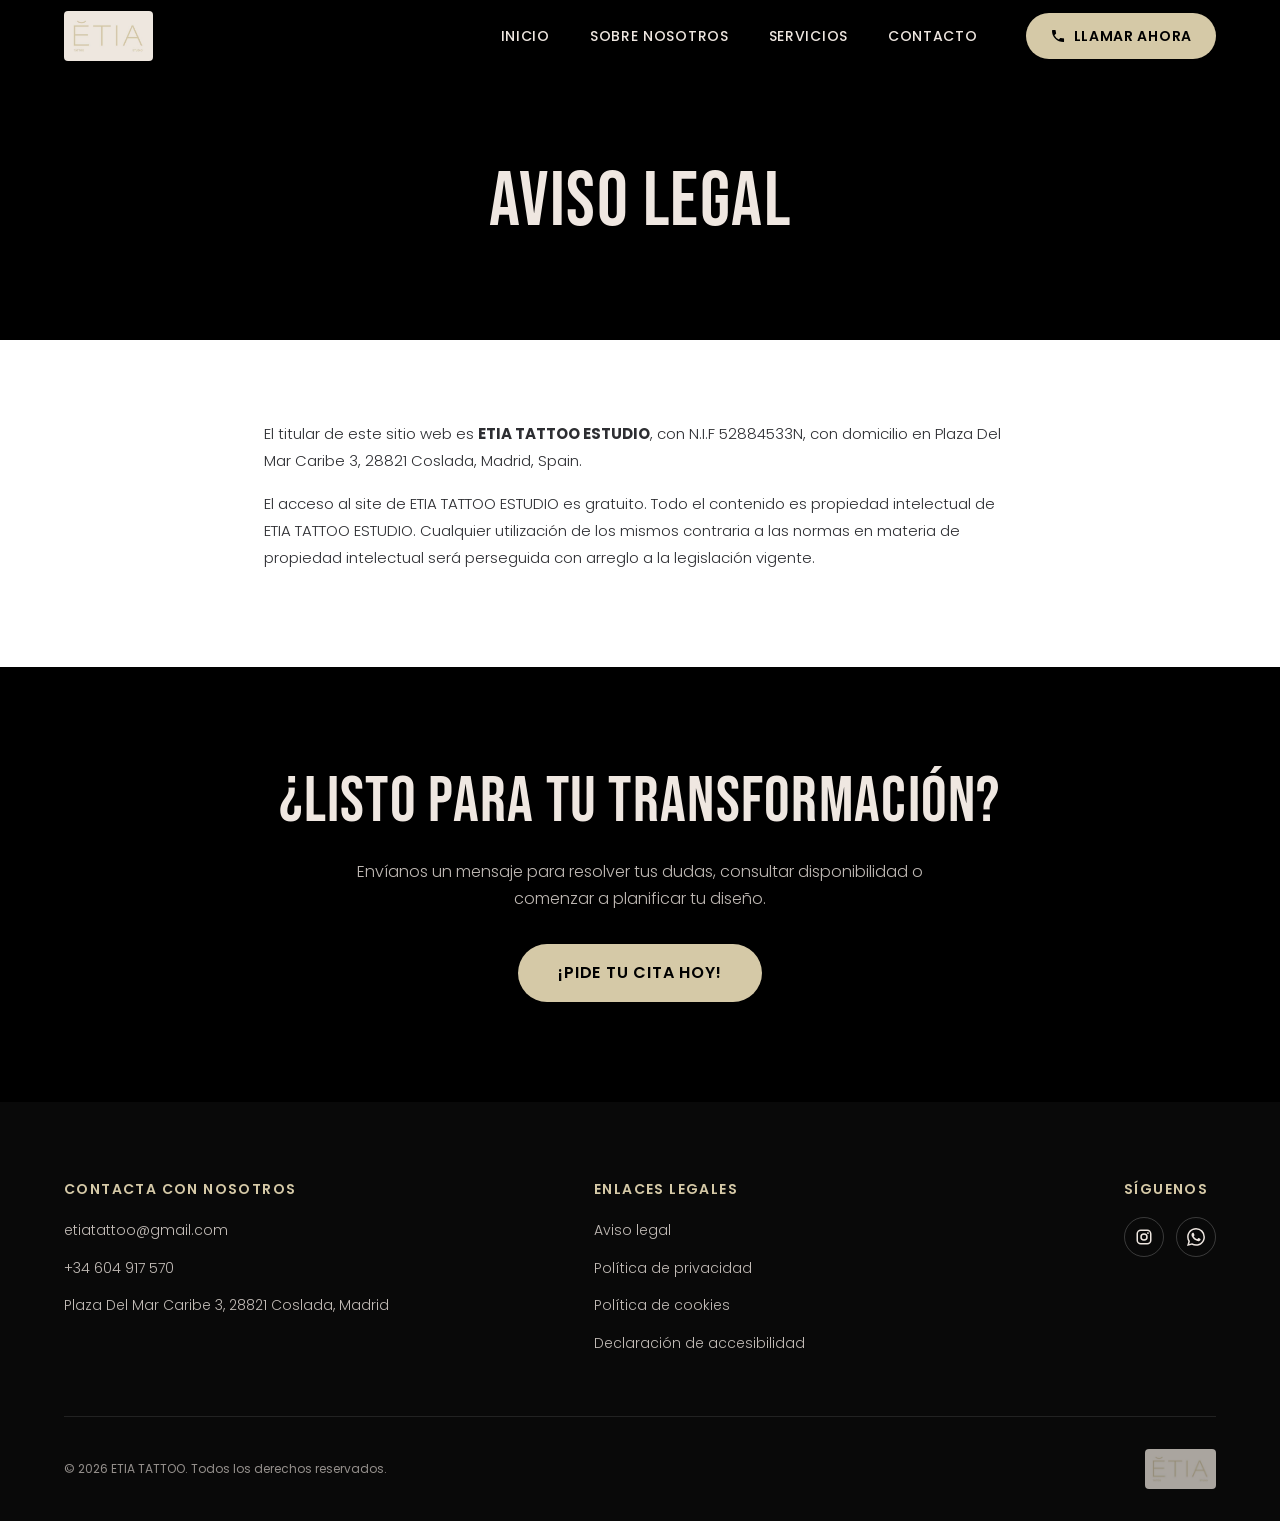
==== aviso-legal.html @ 00338dae "Initial commit: Etia tattoo & piercing studio website Static HTML/CSS site with pages for tattoos, p" ====
<!DOCTYPE html>
<html lang="es">
<head>
  <meta charset="UTF-8">
  <meta name="viewport" content="width=device-width, initial-scale=1.0">
  <title>Aviso Legal | ETIA TATTOO</title>
  <meta name="description" content="Aviso legal de ETIA TATTOO ESTUDIO.">
  <link rel="stylesheet" href="styles.css">
</head>
<body>

  <!-- HEADER -->
  <header class="header">
    <div class="header__inner">
      <a href="index.html" class="header__logo">
        <img src="assets/images/logo.jpg" alt="Logo Etia Tattoo">
      </a>
      <nav class="nav">
        <ul class="nav__list">
          <li class="nav__item"><a href="index.html" class="nav__link">Inicio</a></li>
          <li class="nav__item"><a href="sobre-nosotros.html" class="nav__link">Sobre Nosotros</a></li>
          <li class="nav__item nav__item--dropdown">
            <a href="#" class="nav__link">Servicios</a>
            <div class="nav__dropdown">
              <a href="tatuajes.html">Tattoos</a>
              <a href="piercing.html">Piercing</a>
            </div>
          </li>
          <li class="nav__item"><a href="contacto.html" class="nav__link">Contacto</a></li>
        </ul>
        <a href="tel:+34604917570" class="btn btn--primary">
          <svg viewBox="0 0 24 24"><path d="M6.62 10.79a15.05 15.05 0 006.59 6.59l2.2-2.2a1 1 0 011.01-.24 11.72 11.72 0 003.66.59 1 1 0 011 1v3.59a1 1 0 01-1 1A17 17 0 013 4a1 1 0 011-1h3.59a1 1 0 011 1 11.72 11.72 0 00.59 3.66 1 1 0 01-.24 1.01l-2.32 2.12z"/></svg>
          Llamar ahora
        </a>
      </nav>
      <button class="hamburger" aria-label="Abrir menú" onclick="document.querySelector('.mobile-nav').classList.add('active')">
        <span></span><span></span><span></span>
      </button>
    </div>
  </header>

  <!-- MOBILE NAV -->
  <div class="mobile-nav">
    <button class="mobile-nav__close" aria-label="Cerrar menú" onclick="this.parentElement.classList.remove('active')">&times;</button>
    <a href="index.html">Inicio</a>
    <a href="sobre-nosotros.html">Sobre Nosotros</a>
    <a href="tatuajes.html">Tattoos</a>
    <a href="piercing.html">Piercing</a>
    <a href="contacto.html">Contacto</a>
  </div>

  <!-- PAGE HERO -->
  <section class="page-hero">
    <div class="container">
      <h1 class="page-hero__title">Aviso Legal</h1>
    </div>
  </section>

  <!-- CONTENT -->
  <div class="legal-content">
    <p>El titular de este sitio web es <strong>ETIA TATTOO ESTUDIO</strong>, con N.I.F 52884533N, con domicilio en Plaza Del Mar Caribe 3, 28821 Coslada, Madrid, Spain.</p>
    <p>El acceso al site de ETIA TATTOO ESTUDIO es gratuito. Todo el contenido es propiedad intelectual de ETIA TATTOO ESTUDIO. Cualquier utilización de los mismos contraria a las normas en materia de propiedad intelectual será perseguida con arreglo a la legislación vigente.</p>
  </div>

  <!-- CTA -->
  <section class="cta">
    <div class="container">
      <h2 class="cta__title">¿Listo para tu Transformación?</h2>
      <p class="cta__text">Envíanos un mensaje para resolver tus dudas, consultar disponibilidad o comenzar a planificar tu diseño.</p>
      <a href="tel:+34604917570" class="btn btn--primary btn--large">¡Pide tu cita hoy!</a>
    </div>
  </section>

  <!-- FOOTER -->
  <footer class="footer">
    <div class="container">
      <div class="footer__grid">
        <div>
          <h4 class="footer__heading">Contacta con nosotros</h4>
          <ul class="footer__list">
            <li><a href="mailto:etiatattoo@gmail.com">etiatattoo@gmail.com</a></li>
            <li><a href="tel:+34604917570">+34 604 917 570</a></li>
            <li><span>Plaza Del Mar Caribe 3, 28821 Coslada, Madrid</span></li>
          </ul>
        </div>
        <div>
          <h4 class="footer__heading">Enlaces legales</h4>
          <ul class="footer__list">
            <li><a href="aviso-legal.html">Aviso legal</a></li>
            <li><a href="politica-de-privacidad.html">Política de privacidad</a></li>
            <li><a href="politica-de-cookies.html">Política de cookies</a></li>
            <li><a href="declaracion-de-accesibilidad.html">Declaración de accesibilidad</a></li>
          </ul>
        </div>
        <div>
          <h4 class="footer__heading">Síguenos</h4>
          <div class="footer__social">
            <a href="https://instagram.com/etia.tattoo" target="_blank" rel="noopener" aria-label="Instagram">
              <svg viewBox="0 0 24 24"><path d="M7.8 2h8.4C19.4 2 22 4.6 22 7.8v8.4a5.8 5.8 0 01-5.8 5.8H7.8C4.6 22 2 19.4 2 16.2V7.8A5.8 5.8 0 017.8 2zm-.2 2A3.6 3.6 0 004 7.6v8.8A3.6 3.6 0 007.6 20h8.8a3.6 3.6 0 003.6-3.6V7.6A3.6 3.6 0 0016.4 4H7.6zm9.65 1.5a1.25 1.25 0 110 2.5 1.25 1.25 0 010-2.5zM12 7a5 5 0 110 10 5 5 0 010-10zm0 2a3 3 0 100 6 3 3 0 000-6z"/></svg>
            </a>
            <a href="https://wa.me/34604917570" target="_blank" rel="noopener" aria-label="WhatsApp">
              <svg viewBox="0 0 24 24"><path d="M17.472 14.382c-.297-.149-1.758-.867-2.03-.967-.273-.099-.471-.148-.67.15-.197.297-.767.966-.94 1.164-.173.199-.347.223-.644.075-.297-.15-1.255-.463-2.39-1.475-.883-.788-1.48-1.761-1.653-2.059-.173-.297-.018-.458.13-.606.134-.133.298-.347.446-.52.149-.174.198-.298.298-.497.099-.198.05-.371-.025-.52-.075-.149-.669-1.612-.916-2.207-.242-.579-.487-.5-.669-.51l-.57-.01c-.198 0-.52.074-.792.372-.272.297-1.04 1.016-1.04 2.479 0 1.462 1.065 2.875 1.213 3.074.149.198 2.096 3.2 5.077 4.487.709.306 1.262.489 1.694.625.712.227 1.36.195 1.871.118.571-.085 1.758-.719 2.006-1.413.248-.694.248-1.289.173-1.413-.074-.124-.272-.198-.57-.347m-5.421 7.403h-.004a9.87 9.87 0 01-5.031-1.378l-.361-.214-3.741.982.998-3.648-.235-.374a9.86 9.86 0 01-1.51-5.26c.001-5.45 4.436-9.884 9.888-9.884 2.64 0 5.122 1.03 6.988 2.898a9.825 9.825 0 012.893 6.994c-.003 5.45-4.437 9.884-9.885 9.884m8.413-18.297A11.815 11.815 0 0012.05 0C5.495 0 .16 5.335.157 11.892c0 2.096.547 4.142 1.588 5.945L.057 24l6.305-1.654a11.882 11.882 0 005.683 1.448h.005c6.554 0 11.89-5.335 11.893-11.893a11.821 11.821 0 00-3.48-8.413z"/></svg>
            </a>
          </div>
        </div>
      </div>
      <div class="footer__bottom">
        <p class="footer__copyright">&copy; 2026 ETIA TATTOO. Todos los derechos reservados.</p>
        <div class="footer__logo">
          <img src="assets/images/logo.jpg" alt="Etia Tattoo">
        </div>
      </div>
    </div>
  </footer>

</body>
</html>
---- styles.css ----
/* ========================================
   ETIA TATTOO - Main Stylesheet
   ======================================== */

/* --- Fonts --- */
@import url('https://fonts.googleapis.com/css2?family=Bebas+Neue&family=Poppins:ital,wght@0,300;0,400;0,500;0,600;0,700;1,300;1,400&display=swap');

/* --- CSS Variables --- */
:root {
  --black: #000000;
  --cream: #EFE7E1;
  --white: #FFFFFF;
  --gold: #D5C9A7;
  --charcoal: #2D2E32;
  --brown: #9F6F3D;
  --dark-bg: #090909;
  --font-display: 'Bebas Neue', sans-serif;
  --font-body: 'Poppins', sans-serif;
  --max-width: 1200px;
  --radius: 16px;
}

/* --- Reset --- */
*, *::before, *::after {
  box-sizing: border-box;
  margin: 0;
  padding: 0;
}

html {
  scroll-behavior: smooth;
}

body {
  font-family: var(--font-body);
  color: var(--charcoal);
  background: var(--white);
  line-height: 1.6;
  -webkit-font-smoothing: antialiased;
}

img {
  max-width: 100%;
  height: auto;
  display: block;
}

a {
  text-decoration: none;
  color: inherit;
  transition: color 0.3s;
}

ul {
  list-style: none;
}

h1, h2, h3, h4 {
  font-family: var(--font-display);
  font-weight: 400;
  line-height: 1.1;
  letter-spacing: 0.02em;
}

/* --- Container --- */
.container {
  width: 100%;
  max-width: var(--max-width);
  margin: 0 auto;
  padding: 0 24px;
}

/* ========================================
   HEADER / NAV
   ======================================== */
.header {
  position: fixed;
  top: 0;
  left: 0;
  width: 100%;
  z-index: 1000;
  background: rgba(0, 0, 0, 0.92);
  backdrop-filter: blur(10px);
  transition: background 0.3s;
}

.header__inner {
  display: flex;
  align-items: center;
  justify-content: space-between;
  height: 72px;
  max-width: var(--max-width);
  margin: 0 auto;
  padding: 0 24px;
}

.header__logo img {
  height: 50px;
  width: auto;
  border-radius: 4px;
}

.nav {
  display: flex;
  align-items: center;
  gap: 32px;
}

.nav__list {
  display: flex;
  align-items: center;
  gap: 8px;
}

.nav__item {
  position: relative;
}

.nav__link {
  font-family: var(--font-body);
  font-size: 14px;
  font-weight: 500;
  color: var(--cream);
  padding: 8px 16px;
  border-radius: 8px;
  transition: color 0.3s, background 0.3s;
  text-transform: uppercase;
  letter-spacing: 0.05em;
}

.nav__link:hover,
.nav__link--active {
  color: var(--gold);
}

/* Dropdown */
.nav__item--dropdown:hover .nav__dropdown {
  opacity: 1;
  visibility: visible;
  transform: translateY(0);
}

.nav__dropdown {
  position: absolute;
  top: 100%;
  left: 0;
  background: rgba(0, 0, 0, 0.95);
  border-radius: 8px;
  padding: 8px 0;
  min-width: 160px;
  opacity: 0;
  visibility: hidden;
  transform: translateY(-8px);
  transition: all 0.3s;
}

.nav__dropdown a {
  display: block;
  padding: 10px 20px;
  font-size: 14px;
  font-weight: 400;
  color: var(--cream);
  transition: color 0.3s, background 0.3s;
}

.nav__dropdown a:hover {
  color: var(--gold);
  background: rgba(255, 255, 255, 0.05);
}

/* CTA Button */
.btn {
  display: inline-flex;
  align-items: center;
  gap: 8px;
  font-family: var(--font-body);
  font-size: 14px;
  font-weight: 600;
  padding: 12px 24px;
  border-radius: 50px;
  border: none;
  cursor: pointer;
  transition: all 0.3s;
  text-transform: uppercase;
  letter-spacing: 0.05em;
}

.btn--primary {
  background: var(--gold);
  color: var(--black);
}

.btn--primary:hover {
  background: var(--brown);
  color: var(--white);
}

.btn--outline {
  background: transparent;
  color: var(--cream);
  border: 2px solid var(--gold);
}

.btn--outline:hover {
  background: var(--gold);
  color: var(--black);
}

.btn--large {
  padding: 16px 40px;
  font-size: 16px;
}

.btn--dark {
  background: var(--charcoal);
  color: var(--cream);
}

.btn--dark:hover {
  background: var(--black);
}

/* Phone icon */
.btn svg {
  width: 16px;
  height: 16px;
  fill: currentColor;
}

/* Hamburger */
.hamburger {
  display: none;
  background: none;
  border: none;
  cursor: pointer;
  padding: 8px;
}

.hamburger span {
  display: block;
  width: 24px;
  height: 2px;
  background: var(--cream);
  margin: 5px 0;
  transition: all 0.3s;
}

.hamburger.active span:nth-child(1) {
  transform: rotate(45deg) translate(5px, 5px);
}

.hamburger.active span:nth-child(2) {
  opacity: 0;
}

.hamburger.active span:nth-child(3) {
  transform: rotate(-45deg) translate(5px, -5px);
}

/* ========================================
   HERO
   ======================================== */
.hero {
  position: relative;
  min-height: 100vh;
  display: flex;
  align-items: center;
  justify-content: center;
  text-align: center;
  color: var(--white);
  overflow: hidden;
}

.hero__bg {
  position: absolute;
  inset: 0;
  z-index: 0;
}

.hero__bg img {
  width: 100%;
  height: 100%;
  object-fit: cover;
}

.hero__overlay {
  position: absolute;
  inset: 0;
  background: rgba(0, 0, 0, 0.55);
  z-index: 1;
}

.hero__content {
  position: relative;
  z-index: 2;
  max-width: 800px;
  padding: 0 24px;
}

.hero__title {
  font-size: clamp(48px, 8vw, 90px);
  color: var(--white);
  margin-bottom: 16px;
  text-transform: uppercase;
}

.hero__subtitle {
  font-family: var(--font-display);
  font-size: clamp(24px, 3vw, 36px);
  color: var(--gold);
  margin-bottom: 16px;
}

.hero__text {
  font-size: 16px;
  font-weight: 300;
  color: rgba(255, 255, 255, 0.85);
  max-width: 600px;
  margin: 0 auto 32px;
  line-height: 1.7;
}

.hero__actions {
  display: flex;
  align-items: center;
  justify-content: center;
  gap: 16px;
  flex-wrap: wrap;
}

.hero__social {
  display: flex;
  justify-content: center;
  gap: 16px;
  margin-top: 32px;
}

.hero__social a {
  display: flex;
  align-items: center;
  justify-content: center;
  width: 44px;
  height: 44px;
  border-radius: 50%;
  border: 1px solid rgba(255, 255, 255, 0.3);
  color: var(--white);
  transition: all 0.3s;
}

.hero__social a:hover {
  background: var(--gold);
  border-color: var(--gold);
  color: var(--black);
}

.hero__social svg {
  width: 20px;
  height: 20px;
  fill: currentColor;
}

/* ========================================
   SECTIONS
   ======================================== */
.section {
  padding: 100px 0;
}

.section--dark {
  background: var(--dark-bg);
  color: var(--cream);
}

.section--cream {
  background: var(--cream);
}

.section--black {
  background: var(--black);
  color: var(--cream);
}

.section__header {
  text-align: center;
  max-width: 700px;
  margin: 0 auto 60px;
}

.section__title {
  font-size: clamp(36px, 5vw, 64px);
  text-transform: uppercase;
  margin-bottom: 20px;
}

.section--dark .section__title,
.section--black .section__title {
  color: var(--cream);
}

.section__subtitle {
  font-size: 16px;
  font-weight: 300;
  line-height: 1.7;
  opacity: 0.85;
}

/* ========================================
   SERVICES CARDS
   ======================================== */
.services {
  display: grid;
  grid-template-columns: 1fr 1fr;
  gap: 32px;
  margin-top: 48px;
}

.service-card {
  position: relative;
  border-radius: var(--radius);
  overflow: hidden;
  aspect-ratio: 3/4;
  cursor: pointer;
}

.service-card img {
  width: 100%;
  height: 100%;
  object-fit: cover;
  transition: transform 0.5s;
}

.service-card:hover img {
  transform: scale(1.05);
}

.service-card__overlay {
  position: absolute;
  inset: 0;
  background: linear-gradient(to top, rgba(0,0,0,0.7) 0%, rgba(0,0,0,0.1) 50%, rgba(0,0,0,0) 100%);
  display: flex;
  flex-direction: column;
  justify-content: flex-end;
  padding: 32px;
  color: var(--white);
}

.service-card__title {
  font-size: 36px;
  text-transform: uppercase;
  margin-bottom: 8px;
}

.service-card__text {
  font-size: 14px;
  font-weight: 300;
  opacity: 0.9;
}

/* ========================================
   VALUE PROPOSITIONS
   ======================================== */
.values {
  display: grid;
  grid-template-columns: repeat(3, 1fr);
  gap: 48px;
}

.value-card {
  text-align: center;
}

.value-card__icon {
  width: 64px;
  height: 64px;
  margin: 0 auto 24px;
  color: var(--gold);
}

.value-card__icon svg {
  width: 100%;
  height: 100%;
}

.value-card__title {
  font-family: var(--font-body);
  font-size: 20px;
  font-weight: 600;
  margin-bottom: 16px;
  color: var(--cream);
}

.value-card__text {
  font-size: 14px;
  font-weight: 300;
  line-height: 1.7;
  opacity: 0.8;
}

/* ========================================
   GALLERY / SLIDER
   ======================================== */
.gallery-track {
  display: flex;
  gap: 16px;
  overflow-x: auto;
  scroll-snap-type: x mandatory;
  -webkit-overflow-scrolling: touch;
  scrollbar-width: none;
  padding: 0 24px 24px;
}

.gallery-track::-webkit-scrollbar {
  display: none;
}

.gallery-item {
  flex: 0 0 280px;
  scroll-snap-align: start;
  border-radius: var(--radius);
  overflow: hidden;
  aspect-ratio: 3/4;
}

.gallery-item img {
  width: 100%;
  height: 100%;
  object-fit: cover;
  transition: transform 0.5s;
}

.gallery-item:hover img {
  transform: scale(1.05);
}

/* ========================================
   TESTIMONIALS
   ======================================== */
.testimonials {
  display: grid;
  grid-template-columns: repeat(3, 1fr);
  gap: 32px;
}

.testimonial {
  background: rgba(255, 255, 255, 0.05);
  border: 1px solid rgba(255, 255, 255, 0.1);
  border-radius: var(--radius);
  padding: 32px;
}

.testimonial__stars {
  color: var(--gold);
  font-size: 18px;
  margin-bottom: 16px;
  letter-spacing: 4px;
}

.testimonial__text {
  font-size: 14px;
  font-weight: 300;
  font-style: italic;
  line-height: 1.8;
  margin-bottom: 24px;
  opacity: 0.9;
}

.testimonial__author {
  font-weight: 600;
  font-size: 14px;
  color: var(--gold);
}

/* ========================================
   CTA SECTION
   ======================================== */
.cta {
  text-align: center;
  padding: 100px 0;
  background: var(--black);
  color: var(--cream);
}

.cta__title {
  font-size: clamp(36px, 5vw, 64px);
  text-transform: uppercase;
  margin-bottom: 20px;
  color: var(--cream);
}

.cta__text {
  font-size: 16px;
  font-weight: 300;
  max-width: 600px;
  margin: 0 auto 32px;
  line-height: 1.7;
  opacity: 0.8;
}

/* ========================================
   FOOTER
   ======================================== */
.footer {
  background: var(--dark-bg);
  color: var(--cream);
  padding: 80px 0 32px;
}

.footer__grid {
  display: grid;
  grid-template-columns: 1fr 1fr auto;
  gap: 48px;
  margin-bottom: 48px;
}

.footer__heading {
  font-family: var(--font-body);
  font-size: 14px;
  font-weight: 600;
  text-transform: uppercase;
  letter-spacing: 0.1em;
  margin-bottom: 20px;
  color: var(--gold);
}

.footer__list li {
  margin-bottom: 12px;
}

.footer__list a,
.footer__list span {
  font-size: 14px;
  font-weight: 300;
  opacity: 0.8;
  transition: opacity 0.3s, color 0.3s;
}

.footer__list a:hover {
  opacity: 1;
  color: var(--gold);
}

.footer__social {
  display: flex;
  gap: 12px;
}

.footer__social a {
  display: flex;
  align-items: center;
  justify-content: center;
  width: 40px;
  height: 40px;
  border-radius: 50%;
  border: 1px solid rgba(255, 255, 255, 0.2);
  color: var(--cream);
  transition: all 0.3s;
}

.footer__social a:hover {
  background: var(--gold);
  border-color: var(--gold);
  color: var(--black);
}

.footer__social svg {
  width: 18px;
  height: 18px;
  fill: currentColor;
}

.footer__bottom {
  border-top: 1px solid rgba(255, 255, 255, 0.1);
  padding-top: 32px;
  display: flex;
  align-items: center;
  justify-content: space-between;
  flex-wrap: wrap;
  gap: 16px;
}

.footer__copyright {
  font-size: 12px;
  opacity: 0.6;
}

.footer__logo img {
  height: 40px;
  border-radius: 4px;
  opacity: 0.7;
}

/* ========================================
   PAGE HERO (Interior pages)
   ======================================== */
.page-hero {
  padding: 160px 0 80px;
  background: var(--black);
  color: var(--cream);
  text-align: center;
}

.page-hero__title {
  font-size: clamp(42px, 6vw, 80px);
  text-transform: uppercase;
  margin-bottom: 16px;
}

.page-hero__subtitle {
  font-family: var(--font-display);
  font-size: clamp(20px, 3vw, 30px);
  color: var(--gold);
  margin-bottom: 16px;
}

.page-hero__text {
  font-size: 16px;
  font-weight: 300;
  max-width: 600px;
  margin: 0 auto 32px;
  opacity: 0.8;
  line-height: 1.7;
}

/* ========================================
   CONTENT SECTIONS (About, Services detail)
   ======================================== */
.content-split {
  display: grid;
  grid-template-columns: 1fr 1fr;
  gap: 64px;
  align-items: center;
}

.content-split--reverse {
  direction: rtl;
}

.content-split--reverse > * {
  direction: ltr;
}

.content-split__image {
  border-radius: var(--radius);
  overflow: hidden;
}

.content-split__image img {
  width: 100%;
  height: 100%;
  object-fit: cover;
  aspect-ratio: 4/5;
}

.content-split__body h2 {
  font-size: clamp(28px, 4vw, 48px);
  text-transform: uppercase;
  margin-bottom: 24px;
}

.content-split__body h3 {
  font-size: clamp(22px, 3vw, 32px);
  text-transform: uppercase;
  margin-bottom: 16px;
  color: var(--brown);
}

.content-split__body p {
  font-size: 15px;
  font-weight: 300;
  line-height: 1.8;
  margin-bottom: 20px;
}

/* Image Grid */
.image-grid {
  display: grid;
  grid-template-columns: repeat(3, 1fr);
  gap: 16px;
}

.image-grid__item {
  border-radius: var(--radius);
  overflow: hidden;
  aspect-ratio: 3/4;
}

.image-grid__item img {
  width: 100%;
  height: 100%;
  object-fit: cover;
  transition: transform 0.5s;
}

.image-grid__item:hover img {
  transform: scale(1.05);
}

/* ========================================
   CONTACT FORM
   ======================================== */
.contact-grid {
  display: grid;
  grid-template-columns: 1fr 1fr;
  gap: 64px;
}

.form-group {
  margin-bottom: 24px;
}

.form-group label {
  display: block;
  font-size: 14px;
  font-weight: 500;
  margin-bottom: 8px;
  color: var(--charcoal);
}

.form-group input,
.form-group textarea {
  width: 100%;
  padding: 14px 16px;
  border: 1px solid #ddd;
  border-radius: 8px;
  font-family: var(--font-body);
  font-size: 14px;
  background: var(--white);
  color: var(--charcoal);
  transition: border-color 0.3s;
}

.form-group input:focus,
.form-group textarea:focus {
  outline: none;
  border-color: var(--gold);
}

.form-group textarea {
  min-height: 150px;
  resize: vertical;
}

.form-checkbox {
  display: flex;
  align-items: flex-start;
  gap: 10px;
  margin-bottom: 16px;
}

.form-checkbox input[type="checkbox"] {
  margin-top: 4px;
  accent-color: var(--brown);
}

.form-checkbox label {
  font-size: 13px;
  font-weight: 300;
  line-height: 1.5;
}

.form-checkbox a {
  color: var(--brown);
  text-decoration: underline;
}

.contact-info {
  display: flex;
  flex-direction: column;
  gap: 32px;
}

.contact-info__item {
  display: flex;
  align-items: flex-start;
  gap: 16px;
}

.contact-info__icon {
  width: 48px;
  height: 48px;
  border-radius: 50%;
  background: var(--cream);
  display: flex;
  align-items: center;
  justify-content: center;
  flex-shrink: 0;
  color: var(--brown);
}

.contact-info__icon svg {
  width: 20px;
  height: 20px;
  fill: currentColor;
}

.contact-info__text h4 {
  font-family: var(--font-body);
  font-size: 16px;
  font-weight: 600;
  margin-bottom: 4px;
}

.contact-info__text p,
.contact-info__text a {
  font-size: 14px;
  font-weight: 300;
  color: var(--charcoal);
  opacity: 0.8;
}

.contact-info__text a:hover {
  color: var(--brown);
  opacity: 1;
}

.map-container {
  border-radius: var(--radius);
  overflow: hidden;
  margin-top: 32px;
  aspect-ratio: 16/9;
}

.map-container iframe {
  width: 100%;
  height: 100%;
  border: 0;
}

/* ========================================
   LEGAL PAGES
   ======================================== */
.legal-content {
  max-width: 800px;
  margin: 0 auto;
  padding: 80px 24px;
}

.legal-content h1 {
  font-size: clamp(36px, 5vw, 56px);
  text-transform: uppercase;
  margin-bottom: 32px;
}

.legal-content h2 {
  font-size: clamp(24px, 3vw, 32px);
  text-transform: uppercase;
  margin: 40px 0 16px;
  color: var(--brown);
}

.legal-content p {
  font-size: 15px;
  font-weight: 300;
  line-height: 1.8;
  margin-bottom: 16px;
}

.legal-content ul {
  margin-bottom: 16px;
  padding-left: 24px;
}

.legal-content li {
  list-style: disc;
  font-size: 15px;
  font-weight: 300;
  line-height: 1.8;
  margin-bottom: 8px;
}

.legal-content a {
  color: var(--brown);
  text-decoration: underline;
}

/* ========================================
   THANK YOU PAGE
   ======================================== */
.thankyou {
  min-height: 100vh;
  display: flex;
  align-items: center;
  justify-content: center;
  text-align: center;
  background: var(--black);
  color: var(--cream);
  padding: 80px 24px;
}

.thankyou__title {
  font-size: clamp(36px, 5vw, 64px);
  text-transform: uppercase;
  margin-bottom: 24px;
}

.thankyou__text {
  font-size: 16px;
  font-weight: 300;
  max-width: 500px;
  margin: 0 auto 32px;
  line-height: 1.7;
  opacity: 0.8;
}

/* ========================================
   STYLES STATEMENT (quote-like section)
   ======================================== */
.statement {
  text-align: center;
  padding: 80px 24px;
  background: var(--cream);
}

.statement__title {
  font-size: clamp(28px, 4vw, 48px);
  text-transform: uppercase;
  color: var(--charcoal);
  max-width: 800px;
  margin: 0 auto 20px;
}

.statement__text {
  font-size: 15px;
  font-weight: 300;
  max-width: 700px;
  margin: 0 auto;
  line-height: 1.8;
  color: var(--charcoal);
  opacity: 0.8;
}

/* ========================================
   MOBILE NAV OVERLAY
   ======================================== */
.mobile-nav {
  display: none;
  position: fixed;
  inset: 0;
  z-index: 999;
  background: rgba(0, 0, 0, 0.97);
  flex-direction: column;
  align-items: center;
  justify-content: center;
  gap: 24px;
}

.mobile-nav.active {
  display: flex;
}

.mobile-nav a {
  font-family: var(--font-display);
  font-size: 36px;
  color: var(--cream);
  text-transform: uppercase;
  transition: color 0.3s;
}

.mobile-nav a:hover {
  color: var(--gold);
}

.mobile-nav__close {
  position: absolute;
  top: 24px;
  right: 24px;
  background: none;
  border: none;
  color: var(--cream);
  font-size: 32px;
  cursor: pointer;
}

/* ========================================
   RESPONSIVE
   ======================================== */
@media (max-width: 1024px) {
  .values {
    grid-template-columns: 1fr;
    gap: 40px;
    max-width: 500px;
    margin: 0 auto;
  }

  .testimonials {
    grid-template-columns: 1fr;
    max-width: 600px;
    margin: 0 auto;
  }

  .content-split {
    grid-template-columns: 1fr;
    gap: 40px;
  }

  .content-split--reverse {
    direction: ltr;
  }

  .contact-grid {
    grid-template-columns: 1fr;
  }

  .footer__grid {
    grid-template-columns: 1fr;
    gap: 32px;
  }

  .gallery-item {
    flex: 0 0 240px;
  }
}

@media (max-width: 768px) {
  .nav__list,
  .nav .btn {
    display: none;
  }

  .hamburger {
    display: block;
  }

  .hero__title {
    font-size: clamp(36px, 10vw, 56px);
  }

  .section {
    padding: 60px 0;
  }

  .services {
    grid-template-columns: 1fr;
  }

  .image-grid {
    grid-template-columns: 1fr 1fr;
  }

  .footer__bottom {
    flex-direction: column;
    text-align: center;
  }

  .gallery-item {
    flex: 0 0 200px;
  }

  .page-hero {
    padding: 120px 0 60px;
  }
}

@media (max-width: 480px) {
  .image-grid {
    grid-template-columns: 1fr;
  }

  .gallery-item {
    flex: 0 0 80%;
  }
}
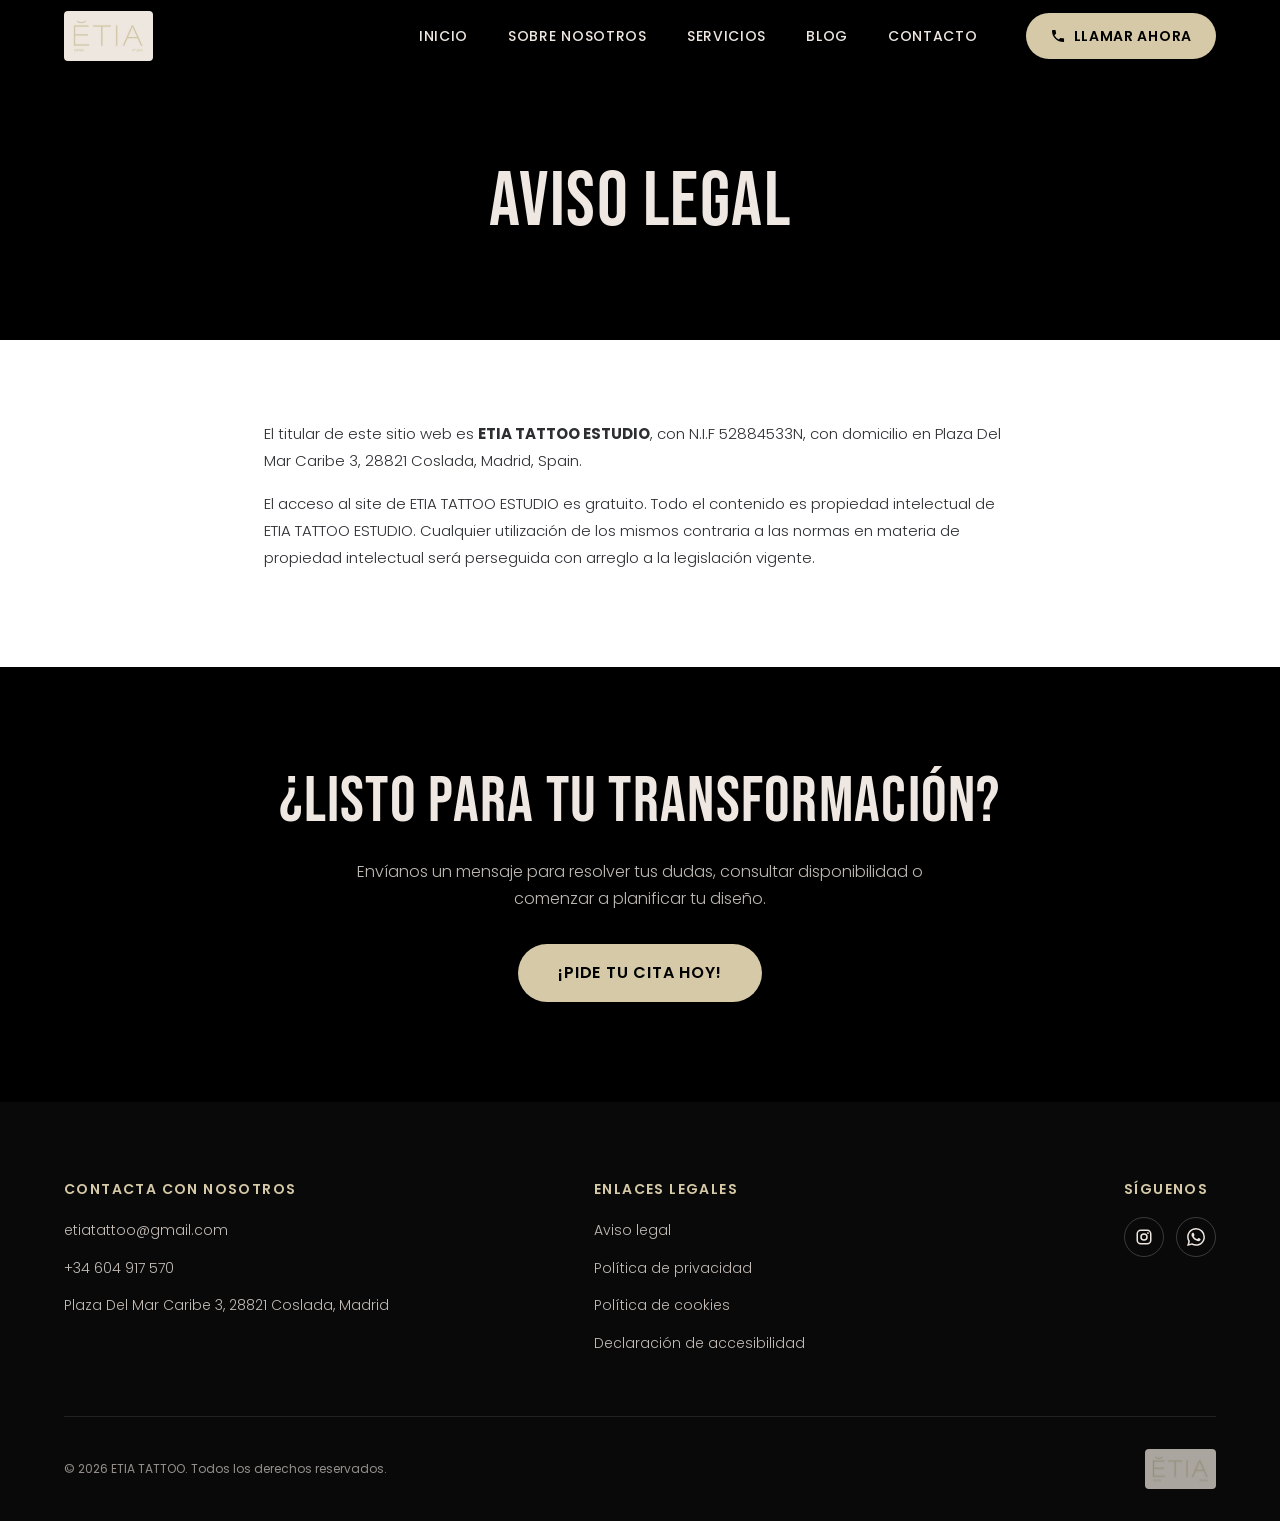
==== commit 014589fa: "Add Blog link to navigation across all pages Co-Authored-By: Claude <noreply@anthropic.com>" ====
--- a/aviso-legal.html
+++ b/aviso-legal.html
@@ -3,6 +3,9 @@
 <head>
   <meta charset="UTF-8">
   <meta name="viewport" content="width=device-width, initial-scale=1.0">
+  <link rel="icon" type="image/png" sizes="32x32" href="/favicon-32x32.png">
+  <link rel="icon" type="image/png" sizes="16x16" href="/favicon-16x16.png">
+  <link rel="apple-touch-icon" sizes="180x180" href="/apple-touch-icon.png">
   <title>Aviso Legal | ETIA TATTOO</title>
   <meta name="description" content="Aviso legal de ETIA TATTOO ESTUDIO.">
   <link rel="stylesheet" href="styles.css">
@@ -12,28 +15,29 @@
   <!-- HEADER -->
   <header class="header">
     <div class="header__inner">
-      <a href="index.html" class="header__logo">
+      <a href="/" class="header__logo">
         <img src="assets/images/logo.jpg" alt="Logo Etia Tattoo">
       </a>
       <nav class="nav">
         <ul class="nav__list">
-          <li class="nav__item"><a href="index.html" class="nav__link">Inicio</a></li>
-          <li class="nav__item"><a href="sobre-nosotros.html" class="nav__link">Sobre Nosotros</a></li>
+          <li class="nav__item"><a href="/" class="nav__link">Inicio</a></li>
+          <li class="nav__item"><a href="sobre-nosotros" class="nav__link">Sobre Nosotros</a></li>
           <li class="nav__item nav__item--dropdown">
             <a href="#" class="nav__link">Servicios</a>
             <div class="nav__dropdown">
-              <a href="tatuajes.html">Tattoos</a>
-              <a href="piercing.html">Piercing</a>
+              <a href="tatuajes">Tattoos</a>
+              <a href="piercing">Piercing</a>
             </div>
           </li>
-          <li class="nav__item"><a href="contacto.html" class="nav__link">Contacto</a></li>
+          <li class="nav__item"><a href="blog" class="nav__link">Blog</a></li>
+          <li class="nav__item"><a href="contacto" class="nav__link">Contacto</a></li>
         </ul>
         <a href="tel:+34604917570" class="btn btn--primary">
           <svg viewBox="0 0 24 24"><path d="M6.62 10.79a15.05 15.05 0 006.59 6.59l2.2-2.2a1 1 0 011.01-.24 11.72 11.72 0 003.66.59 1 1 0 011 1v3.59a1 1 0 01-1 1A17 17 0 013 4a1 1 0 011-1h3.59a1 1 0 011 1 11.72 11.72 0 00.59 3.66 1 1 0 01-.24 1.01l-2.32 2.12z"/></svg>
           Llamar ahora
         </a>
       </nav>
-      <button class="hamburger" aria-label="Abrir menú" onclick="document.querySelector('.mobile-nav').classList.add('active')">
+      <button class="hamburger" aria-label="Abrir menú" onclick="this.classList.toggle('active'); document.querySelector('.mobile-nav').classList.toggle('active')">
         <span></span><span></span><span></span>
       </button>
     </div>
@@ -41,12 +45,13 @@
 
   <!-- MOBILE NAV -->
   <div class="mobile-nav">
-    <button class="mobile-nav__close" aria-label="Cerrar menú" onclick="this.parentElement.classList.remove('active')">&times;</button>
-    <a href="index.html">Inicio</a>
-    <a href="sobre-nosotros.html">Sobre Nosotros</a>
-    <a href="tatuajes.html">Tattoos</a>
-    <a href="piercing.html">Piercing</a>
-    <a href="contacto.html">Contacto</a>
+    <button class="mobile-nav__close" aria-label="Cerrar menú" onclick="this.parentElement.classList.remove('active'); document.querySelector('.hamburger').classList.remove('active')">&times;</button>
+    <a href="/">Inicio</a>
+    <a href="sobre-nosotros">Sobre Nosotros</a>
+    <a href="tatuajes">Tattoos</a>
+    <a href="piercing">Piercing</a>
+    <a href="blog">Blog</a>
+    <a href="contacto">Contacto</a>
   </div>
 
   <!-- PAGE HERO -->
@@ -86,10 +91,10 @@
         <div>
           <h4 class="footer__heading">Enlaces legales</h4>
           <ul class="footer__list">
-            <li><a href="aviso-legal.html">Aviso legal</a></li>
-            <li><a href="politica-de-privacidad.html">Política de privacidad</a></li>
-            <li><a href="politica-de-cookies.html">Política de cookies</a></li>
-            <li><a href="declaracion-de-accesibilidad.html">Declaración de accesibilidad</a></li>
+            <li><a href="aviso-legal">Aviso legal</a></li>
+            <li><a href="politica-de-privacidad">Política de privacidad</a></li>
+            <li><a href="politica-de-cookies">Política de cookies</a></li>
+            <li><a href="declaracion-de-accesibilidad">Declaración de accesibilidad</a></li>
           </ul>
         </div>
         <div>
--- a/styles.css
+++ b/styles.css
@@ -1072,6 +1072,150 @@
 }
 
 /* ========================================
+   BLOG
+   ======================================== */
+.blog-grid {
+  display: grid;
+  grid-template-columns: repeat(2, 1fr);
+  gap: 32px;
+}
+
+.blog-card {
+  background: var(--dark-bg);
+  border-radius: var(--radius);
+  overflow: hidden;
+  transition: transform 0.3s;
+}
+
+.blog-card:hover {
+  transform: translateY(-4px);
+}
+
+.blog-card__image {
+  aspect-ratio: 16/9;
+  overflow: hidden;
+}
+
+.blog-card__image img {
+  width: 100%;
+  height: 100%;
+  object-fit: cover;
+  transition: transform 0.5s;
+}
+
+.blog-card:hover .blog-card__image img {
+  transform: scale(1.05);
+}
+
+.blog-card__body {
+  padding: 24px;
+}
+
+.blog-card__date {
+  font-size: 13px;
+  font-weight: 300;
+  color: var(--gold);
+  margin-bottom: 8px;
+}
+
+.blog-card__title {
+  font-size: 24px;
+  text-transform: uppercase;
+  color: var(--cream);
+  margin-bottom: 12px;
+}
+
+.blog-card__excerpt {
+  font-size: 14px;
+  font-weight: 300;
+  line-height: 1.7;
+  color: var(--cream);
+  opacity: 0.8;
+  margin-bottom: 16px;
+}
+
+.blog-card__link {
+  font-size: 14px;
+  font-weight: 600;
+  color: var(--gold);
+  text-transform: uppercase;
+  letter-spacing: 0.05em;
+}
+
+.blog-card__link:hover {
+  color: var(--brown);
+}
+
+/* Blog Article */
+.blog-article {
+  max-width: 800px;
+  margin: 0 auto;
+  padding: 80px 24px;
+}
+
+.blog-article__meta {
+  display: flex;
+  align-items: center;
+  gap: 16px;
+  margin-bottom: 32px;
+  font-size: 14px;
+  font-weight: 300;
+  color: var(--gold);
+}
+
+.blog-article__featured-image {
+  border-radius: var(--radius);
+  overflow: hidden;
+  margin-bottom: 40px;
+}
+
+.blog-article__featured-image img {
+  width: 100%;
+  height: auto;
+  aspect-ratio: 16/9;
+  object-fit: cover;
+}
+
+.blog-article h2 {
+  font-size: clamp(24px, 3vw, 32px);
+  text-transform: uppercase;
+  margin: 40px 0 16px;
+  color: var(--brown);
+}
+
+.blog-article h3 {
+  font-size: clamp(20px, 2.5vw, 26px);
+  text-transform: uppercase;
+  margin: 32px 0 12px;
+  color: var(--charcoal);
+}
+
+.blog-article p {
+  font-size: 15px;
+  font-weight: 300;
+  line-height: 1.8;
+  margin-bottom: 16px;
+}
+
+.blog-article ul {
+  margin-bottom: 16px;
+  padding-left: 24px;
+}
+
+.blog-article li {
+  list-style: disc;
+  font-size: 15px;
+  font-weight: 300;
+  line-height: 1.8;
+  margin-bottom: 8px;
+}
+
+.blog-article a {
+  color: var(--brown);
+  text-decoration: underline;
+}
+
+/* ========================================
    RESPONSIVE
    ======================================== */
 @media (max-width: 1024px) {
@@ -1149,6 +1293,14 @@
   .page-hero {
     padding: 120px 0 60px;
   }
+
+  .blog-grid {
+    grid-template-columns: 1fr;
+  }
+
+  .blog-article {
+    padding: 60px 24px;
+  }
 }
 
 @media (max-width: 480px) {
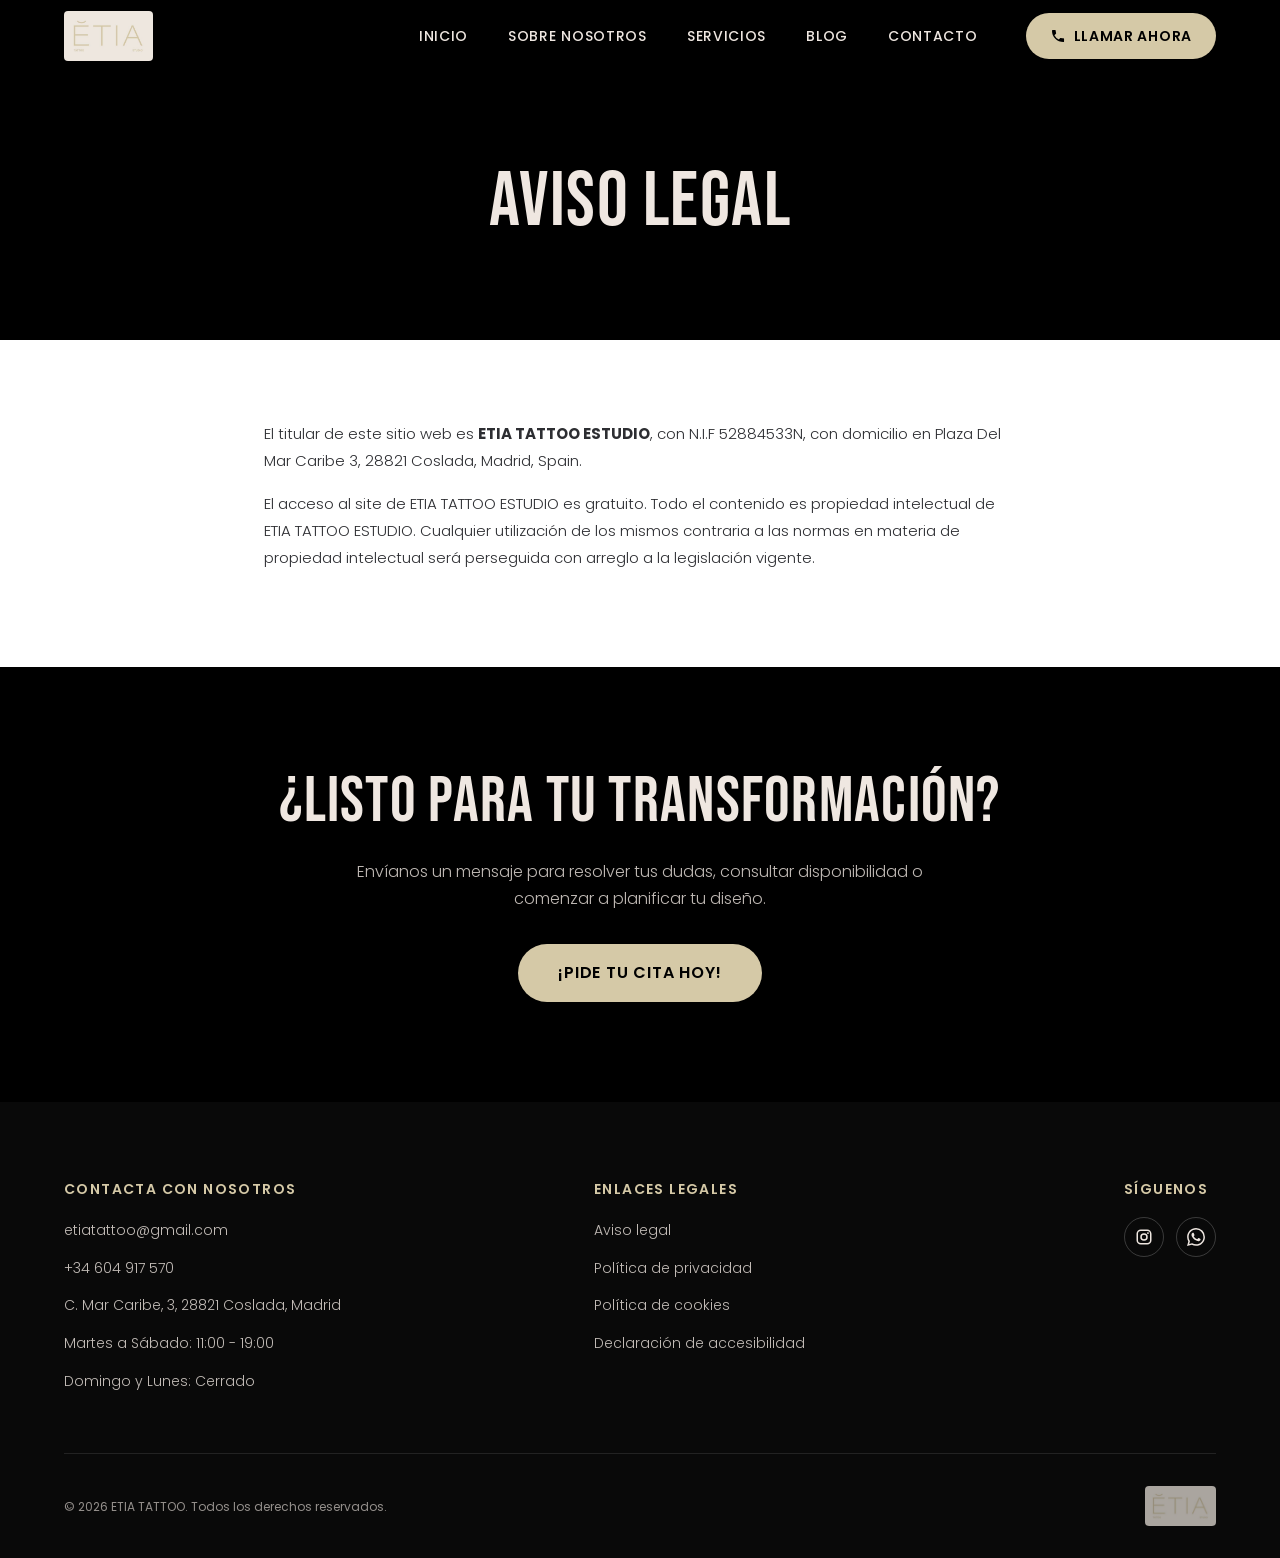
==== commit 8de6eb8e: "Add tattoo and piercing gallery photos, gallery script, robots.txt and page updates Co-Authored-By: " ====
--- a/aviso-legal.html
+++ b/aviso-legal.html
@@ -8,6 +8,8 @@
   <link rel="apple-touch-icon" sizes="180x180" href="/apple-touch-icon.png">
   <title>Aviso Legal | ETIA TATTOO</title>
   <meta name="description" content="Aviso legal de ETIA TATTOO ESTUDIO.">
+  <link rel="canonical" href="https://www.etiatattoo.com/aviso-legal">
+  <meta property="og:url" content="https://www.etiatattoo.com/aviso-legal">
   <link rel="stylesheet" href="styles.css">
 </head>
 <body>
@@ -85,7 +87,9 @@
           <ul class="footer__list">
             <li><a href="mailto:etiatattoo@gmail.com">etiatattoo@gmail.com</a></li>
             <li><a href="tel:+34604917570">+34 604 917 570</a></li>
-            <li><span>Plaza Del Mar Caribe 3, 28821 Coslada, Madrid</span></li>
+            <li><span>C. Mar Caribe, 3, 28821 Coslada, Madrid</span></li>
+            <li><span>Martes a Sábado: 11:00 - 19:00</span></li>
+            <li><span>Domingo y Lunes: Cerrado</span></li>
           </ul>
         </div>
         <div>
--- a/styles.css
+++ b/styles.css
@@ -1147,10 +1147,22 @@
 }
 
 /* Blog Article */
+.blog-article__back {
+  display: inline-block;
+  font-size: 14px;
+  font-weight: 500;
+  color: var(--brown);
+  margin-bottom: 24px;
+}
+
+.blog-article__back:hover {
+  color: var(--gold);
+}
+
 .blog-article {
-  max-width: 800px;
+  max-width: var(--max-width);
   margin: 0 auto;
-  padding: 80px 24px;
+  padding: 0 24px;
 }
 
 .blog-article__meta {
@@ -1312,3 +1324,447 @@
     flex: 0 0 80%;
   }
 }
+
+
+/* --- FAQ --- */
+.faq {
+  max-width: 820px;
+  margin: 0 auto;
+}
+
+.faq__item {
+  border-bottom: 1px solid rgba(45, 46, 50, 0.14);
+}
+
+.faq__item summary {
+  list-style: none;
+  cursor: pointer;
+  position: relative;
+  padding: 24px 48px 24px 0;
+}
+
+.faq__item summary::-webkit-details-marker {
+  display: none;
+}
+
+.faq__item summary h3 {
+  display: inline;
+  font-family: var(--font-body);
+  font-size: clamp(15px, 2vw, 18px);
+  font-weight: 500;
+  line-height: 1.5;
+  transition: color 0.3s;
+}
+
+.faq__item summary::after {
+  content: "";
+  position: absolute;
+  right: 10px;
+  top: 50%;
+  width: 11px;
+  height: 11px;
+  margin-top: -8px;
+  border-right: 2px solid var(--brown);
+  border-bottom: 2px solid var(--brown);
+  transform: rotate(45deg);
+  transition: transform 0.3s;
+}
+
+.faq__item[open] summary::after {
+  transform: rotate(-135deg);
+  margin-top: -3px;
+}
+
+.faq__item summary:hover h3 {
+  color: var(--brown);
+}
+
+.faq__item summary:focus-visible {
+  outline: 2px solid var(--brown);
+  outline-offset: 4px;
+  border-radius: 4px;
+}
+
+.faq__answer {
+  padding: 0 48px 26px 0;
+  font-size: 15px;
+  font-weight: 300;
+  line-height: 1.8;
+  opacity: 0.85;
+}
+
+.faq__answer p + p {
+  margin-top: 14px;
+}
+
+.faq__answer strong {
+  font-weight: 500;
+}
+
+.faq__answer a {
+  color: var(--brown);
+  text-decoration: underline;
+  text-underline-offset: 3px;
+}
+
+.faq__answer a:hover {
+  opacity: 0.75;
+}
+
+.faq__note {
+  max-width: 820px;
+  margin: 32px auto 0;
+  font-size: 13px;
+  font-weight: 300;
+  line-height: 1.7;
+  opacity: 0.65;
+}
+
+.section--dark .faq__item,
+.section--black .faq__item {
+  border-bottom-color: rgba(255, 255, 255, 0.16);
+}
+
+.section--dark .faq__item summary::after,
+.section--black .faq__item summary::after {
+  border-color: var(--gold);
+}
+
+.section--dark .faq__item summary:hover h3,
+.section--black .faq__item summary:hover h3 {
+  color: var(--gold);
+}
+
+.section--dark .faq__answer a,
+.section--black .faq__answer a {
+  color: var(--gold);
+}
+
+@media (max-width: 600px) {
+  .faq__item summary {
+    padding-right: 36px;
+  }
+  .faq__answer {
+    padding-right: 0;
+  }
+}
+
+/* --- Section actions (botón centrado bajo una sección) --- */
+.section__actions {
+  display: flex;
+  justify-content: center;
+  flex-wrap: wrap;
+  gap: 16px;
+  margin-top: 56px;
+}
+
+
+/* --- Galería ampliable (lightbox) --- */
+.image-grid__item {
+  display: block;
+  width: 100%;
+  padding: 0;
+  border: none;
+  background: none;
+  cursor: zoom-in;
+  position: relative;
+  font: inherit;
+  color: inherit;
+}
+
+.image-grid__item::after {
+  content: "";
+  position: absolute;
+  inset: 0;
+  background: rgba(0, 0, 0, 0.25);
+  opacity: 0;
+  transition: opacity 0.3s;
+  pointer-events: none;
+}
+
+.image-grid__item:hover::after,
+.image-grid__item:focus-visible::after {
+  opacity: 1;
+}
+
+.image-grid__zoom {
+  position: absolute;
+  top: 50%;
+  left: 50%;
+  width: 52px;
+  height: 52px;
+  margin: -26px 0 0 -26px;
+  border-radius: 50%;
+  background: var(--gold);
+  color: var(--black);
+  display: flex;
+  align-items: center;
+  justify-content: center;
+  opacity: 0;
+  transform: scale(0.8);
+  transition: opacity 0.3s, transform 0.3s;
+  pointer-events: none;
+  z-index: 1;
+}
+
+.image-grid__zoom svg {
+  width: 22px;
+  height: 22px;
+  fill: currentColor;
+}
+
+.image-grid__item:hover .image-grid__zoom,
+.image-grid__item:focus-visible .image-grid__zoom {
+  opacity: 1;
+  transform: scale(1);
+}
+
+.image-grid__item:focus-visible {
+  outline: 3px solid var(--gold);
+  outline-offset: 3px;
+}
+
+/* --- Lightbox --- */
+body.is-lightbox-open {
+  position: fixed;
+  width: 100%;
+  overflow: hidden;
+}
+
+.lightbox {
+  position: fixed;
+  inset: 0;
+  z-index: 2000;
+  /* casi opaco: con más transparencia se lee el texto de las
+     secciones claras a través del fondo */
+  background: rgba(9, 9, 9, 0.985);
+  -webkit-backdrop-filter: blur(10px);
+  backdrop-filter: blur(10px);
+  display: flex;
+  align-items: center;
+  justify-content: center;
+  padding: 72px 16px 88px;
+  animation: lightbox-in 0.25s ease;
+}
+
+.lightbox[hidden] {
+  display: none;
+}
+
+@keyframes lightbox-in {
+  from { opacity: 0; }
+  to   { opacity: 1; }
+}
+
+.lightbox__figure {
+  margin: 0;
+  max-width: 100%;
+  max-height: 100%;
+  display: flex;
+  flex-direction: column;
+  align-items: center;
+  gap: 16px;
+}
+
+.lightbox__img {
+  max-width: min(92vw, 900px);
+  max-height: calc(100vh - 190px);
+  width: auto;
+  height: auto;
+  object-fit: contain;
+  border-radius: var(--radius);
+  opacity: 0;
+  transition: opacity 0.3s;
+}
+
+.lightbox__img.is-loaded {
+  opacity: 1;
+}
+
+.lightbox__caption {
+  color: var(--cream);
+  font-size: 14px;
+  font-weight: 300;
+  text-align: center;
+  max-width: 640px;
+  line-height: 1.6;
+  opacity: 0.85;
+}
+
+.lightbox__counter {
+  position: absolute;
+  bottom: 28px;
+  left: 50%;
+  transform: translateX(-50%);
+  color: var(--gold);
+  font-size: 13px;
+  font-weight: 500;
+  letter-spacing: 0.1em;
+  margin: 0;
+}
+
+.lightbox__close,
+.lightbox__nav {
+  position: absolute;
+  display: flex;
+  align-items: center;
+  justify-content: center;
+  border: none;
+  cursor: pointer;
+  background: rgba(255, 255, 255, 0.1);
+  color: var(--cream);
+  border-radius: 50%;
+  transition: background 0.3s, color 0.3s;
+}
+
+.lightbox__close svg,
+.lightbox__nav svg {
+  fill: currentColor;
+}
+
+.lightbox__close:hover,
+.lightbox__nav:hover,
+.lightbox__close:focus-visible,
+.lightbox__nav:focus-visible {
+  background: var(--gold);
+  color: var(--black);
+}
+
+.lightbox__close:focus-visible,
+.lightbox__nav:focus-visible {
+  outline: 3px solid var(--gold);
+  outline-offset: 3px;
+}
+
+.lightbox__close {
+  top: 20px;
+  right: 20px;
+  width: 48px;
+  height: 48px;
+}
+
+.lightbox__close svg {
+  width: 22px;
+  height: 22px;
+}
+
+.lightbox__nav {
+  top: 50%;
+  margin-top: -28px;
+  width: 56px;
+  height: 56px;
+}
+
+.lightbox__nav svg {
+  width: 30px;
+  height: 30px;
+}
+
+.lightbox__nav--prev { left: 24px; }
+.lightbox__nav--next { right: 24px; }
+
+.lightbox__nav[hidden] { display: none; }
+
+@media (max-width: 768px) {
+  .image-grid {
+    grid-template-columns: repeat(2, 1fr);
+  }
+  .lightbox {
+    padding: 64px 8px 76px;
+  }
+  .lightbox__img {
+    max-height: calc(100vh - 170px);
+  }
+  .lightbox__nav {
+    width: 44px;
+    height: 44px;
+    margin-top: -22px;
+  }
+  .lightbox__nav svg { width: 24px; height: 24px; }
+  .lightbox__nav--prev { left: 8px; }
+  .lightbox__nav--next { right: 8px; }
+  .lightbox__close { top: 12px; right: 12px; width: 42px; height: 42px; }
+}
+
+@media (max-width: 480px) {
+  .image-grid {
+    grid-template-columns: 1fr;
+  }
+}
+
+@media (prefers-reduced-motion: reduce) {
+  .lightbox { animation: none; }
+  .lightbox__img { transition: none; opacity: 1; }
+  .image-grid__item img { transition: none; }
+  .image-grid__zoom { transition: none; }
+}
+
+
+/* --- Carrusel de la home: mismo lightbox que las galerías --- */
+.gallery-item {
+  display: block;
+  padding: 0;
+  border: none;
+  background: none;
+  cursor: zoom-in;
+  position: relative;
+  font: inherit;
+  color: inherit;
+}
+
+.gallery-item::after {
+  content: "";
+  position: absolute;
+  inset: 0;
+  background: rgba(0, 0, 0, 0.25);
+  opacity: 0;
+  transition: opacity 0.3s;
+  pointer-events: none;
+}
+
+.gallery-item:hover::after,
+.gallery-item:focus-visible::after {
+  opacity: 1;
+}
+
+.gallery-item:hover .image-grid__zoom,
+.gallery-item:focus-visible .image-grid__zoom {
+  opacity: 1;
+  transform: scale(1);
+}
+
+.gallery-item:focus-visible {
+  outline: 3px solid var(--gold);
+  outline-offset: -3px;
+}
+
+@media (prefers-reduced-motion: reduce) {
+  .gallery-item img { transition: none; }
+  .gallery-item::after { transition: none; }
+}
+
+/* --- Galería agrupada por estilos --- */
+.gallery-group + .gallery-group {
+  margin-top: 56px;
+}
+
+.gallery-group__title {
+  font-size: clamp(22px, 2.4vw, 30px);
+  text-transform: uppercase;
+  letter-spacing: 0.04em;
+  margin-bottom: 22px;
+  padding-bottom: 12px;
+  border-bottom: 1px solid rgba(45, 46, 50, 0.16);
+}
+
+.section--dark .gallery-group__title,
+.section--black .gallery-group__title {
+  color: var(--gold);
+  border-bottom-color: rgba(213, 201, 167, 0.28);
+}
+
+@media (max-width: 768px) {
+  .gallery-group + .gallery-group {
+    margin-top: 40px;
+  }
+}
